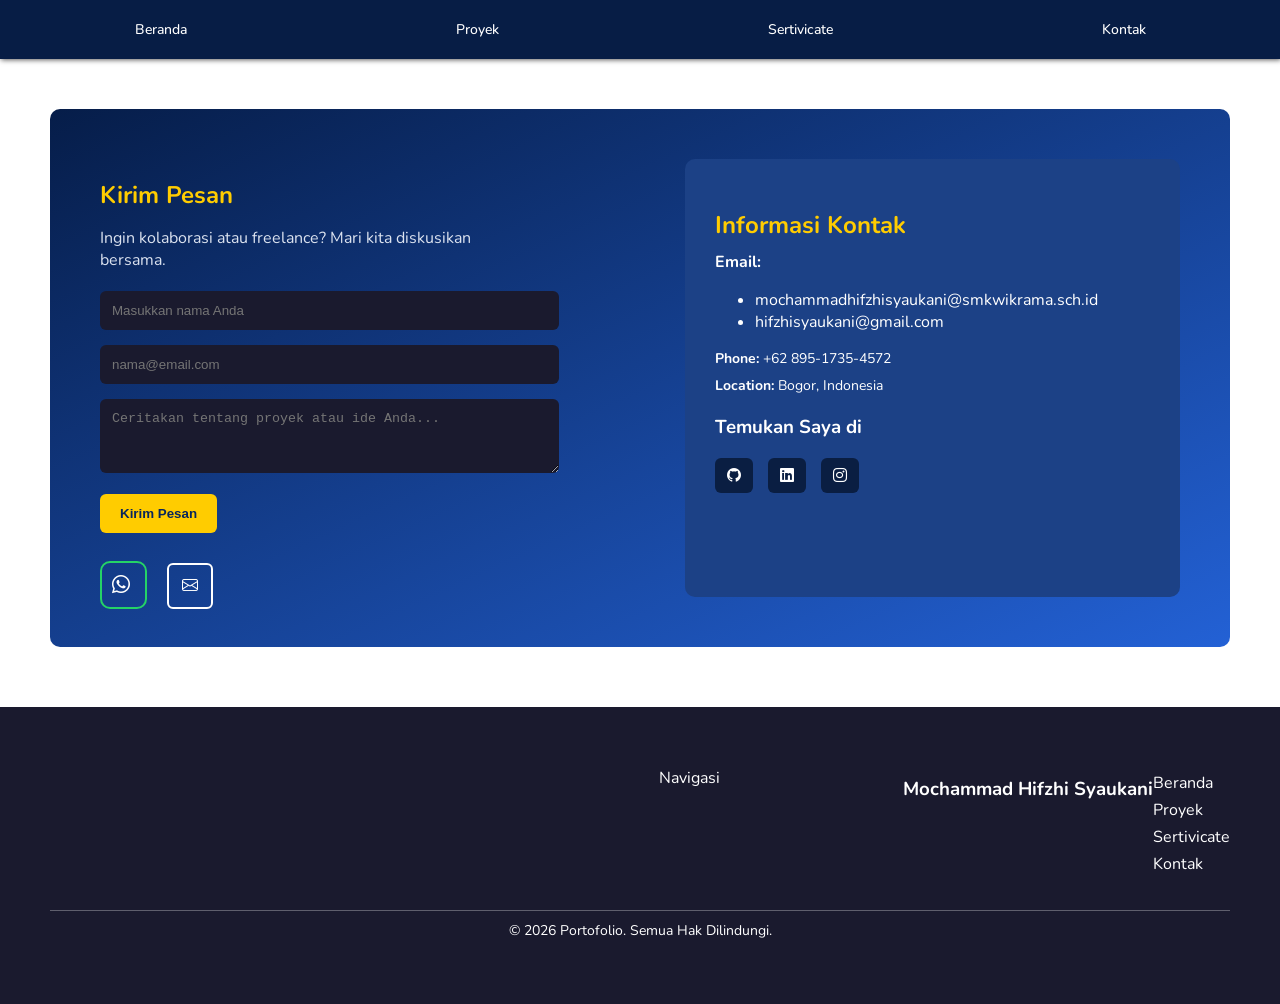
==== src/page/Kontak.html @ ff63d04f "Portofolio rill website" ====
<!DOCTYPE html>
<html lang="en">

<head>
    <meta charset="UTF-8">
    <meta name="viewport" content="width=device-width, initial-scale=1.0">
    <title>Document</title>

    <link rel="stylesheet" href="/src/style/global.css">
    <link rel="stylesheet" href="/src/style/kontak.css">

    <link
        href="https://fonts.googleapis.com/css2?family=Nunito:wght@400;500;600;700;800;900&family=Fraunces:ital,opsz,wght@0,9..144,300;0,9..144,700;0,9..144,900;1,9..144,400&display=swap"
        rel="stylesheet" />

    <link rel="preconnect" href="https://fonts.googleapis.com">
    <link rel="preconnect" href="https://fonts.gstatic.com" crossorigin>
    <link href="https://fonts.googleapis.com/css2?family=Caveat:wght@400..700&display=swap" rel="stylesheet">

    <!-- <link rel="stylesheet" href="https://jsdelivr.net"> -->

    <link rel="stylesheet" href="https://cdn.jsdelivr.net/npm/bootstrap-icons@1.11.3/font/bootstrap-icons.css">

</head>

<body>
    <header id="nav">

    </header>

    <main>
        <section class="contact">
            <div class="contact-form">
                <h2>Kirim Pesan</h2>
                <p>Ingin kolaborasi atau freelance? Mari kita diskusikan bersama.</p>
                <form action="https://formspree.io/f/mgojgjlw" method="POST">
                    <input type="text" name="name" placeholder="Masukkan nama Anda" required>
                    <input type="email" name="email" placeholder="nama@email.com" required>
                    <textarea name="message" placeholder="Ceritakan tentang proyek atau ide Anda..."
                        required></textarea>
                    <button type="submit">Kirim Pesan</button>
                </form>

                <div class="extra-links">
                    <a href="#" onclick="sendWhatsApp()" class="btn-whatsapp">
                        <i class="bi bi-whatsapp"></i>
                    </a>
                    <a href="mailto:hifzhisyaukani@gmail.com" class="btn-email">
                        <i class="bi bi-envelope"></i>
                    </a>
                </div>

            </div>

            <div class="contact-info">
                <h2>Informasi Kontak</h2>
                <strong>Email:</strong>
                <!-- <p> -->
                <ul>
                    <li>mochammadhifzhisyaukani@smkwikrama.sch.id</li>
                    <li>hifzhisyaukani@gmail.com</li>
                </ul>
                <!-- </p> -->
                <p><strong>Phone:</strong> +62 895-1735-4572</p>
                <p><strong>Location:</strong> Bogor, Indonesia</p>

                <h3>Temukan Saya di</h3>
                <div class="social-links">
                    <a href="https://github.com/mochammadhifzhisyaukani" target="_blank"><i class="bi bi-github"></i></a>
                    <a href="https://www.linkedin.com/in/mochammad-hifzhiii-syaukani-872305386" target="_blank"><i class="bi bi-linkedin"></i></a>
                    <a href="https://www.instagram.com/hfzi_25?igsh=dnJ2Z2tsb2R6cjhy" target="_blank"><i class="bi bi-instagram"></i></a>
                </div>
            </div>
        </section>

    </main>

    <footer id="footer"></footer>
</body>
<script src="/src/js/navbar.js"></script>
<script src="/src/js/footer.js"></script>
<script src="/src/js/kontak.js"></script>

</html>
---- src/style/global.css ----
body {
  margin: 0;
  font-family: "Nunito", sans-serif;
}

.navbar {
  z-index: 1000000;
  background-color: #071d45;
  display: flex;
  justify-content: space-around;
  padding: 20px 0;
  box-shadow: #605f5f 1px 1px 5px 0px;
}
.navbar a {
  color: #fff;
  text-decoration: none;
  font-size: 14px;
  font-weight: 500;
  transition: 0.1s ease-in-out;
}
.navbar a:hover {
  color: #00adb5;
}

footer {
  background-color: #1a1a2e;
  color: #fff;
  padding: 20px;
  text-align: center;
}

.footer-container {
  display: flex;
  justify-content: space-between;
  align-items: flex-start;
  color: white;
  padding: 30px;
  flex-wrap: wrap;
}

.footer-links {
  list-style: none;
  padding: 0;
  margin: 10px 0;
}

.footer-container > div {
  flex: 1;
  margin: 10px;
}

.footer-container h2 {
  margin-bottom: 10px;
  font-size: 18px;
  color: #ffff;
}

.footer-links {
  list-style: none;
  padding: 0;
  justify-content: center;
  text-align: left;
}

.footer-links li {
  margin: 5px 0;
}

.footer-links a {
  color: #fff;
  text-decoration: none;
}

.footer-copy {
  text-align: center;
  margin-top: 20px;
  width: 100%;
  font-size: 14px;
  border-top: 1px solid rgba(255,255,255,0.3);
  padding-top: 10px;
}
---- src/style/kontak.css ----
.contact {
  margin: 50px;
  border-radius: 10px;
  display: flex;
  flex-wrap: wrap;
  gap: 40px;
  padding: 50px;
  background: linear-gradient(to top left, #2361d5, #061d49);
  color: #fff;
  margin-bottom: 60px;
}

.contact-form,
.contact-info {
  flex: 1;
  min-width: 300px;
}

.contact-info {
  margin-left: 110px !important;
  padding: 30px;
  border-radius: 10px;
  background-color: #1c4186;
}

.contact-form h2,
.contact-info h2 {
  color: #ffcc00;
  margin-bottom: 10px;
}

.contact-form p {
  color: #dce3f0;
  margin-bottom: 20px;
}

.contact-form input,
.contact-form textarea {
  width: 100%;
  padding: 12px;
  margin-bottom: 15px;
  border: none;
  border-radius: 6px;
  background: #1a1a2e;
  color: #fff;
}

.contact-form textarea {
  height: 50px;
}

.contact-form button {
  background: #ffcc00;
  color: #08265c;
  padding: 12px 20px;
  border: none;
  border-radius: 6px;
  font-weight: 600;
  cursor: pointer;
  transition: 0.3s ease-in-out;
}

.contact-form button:hover {
  background: #ffd633;
}

.contact-info p {
  margin: 8px 0;
  font-size: 14px;
}

.social-links {
  margin-top: 15px;
  display: flex;
  gap: 15px;
}

.social-links a {
  background: #0a1e42;
  color: #fff;
  padding: 8px 12px;
  border-radius: 6px;
  text-decoration: none;
  font-size: 14px;
  transition: 0.3s ease-in-out;
}

.social-links a:hover {
  background: #09204a;
  transform: scale(1.05);
}

.extra-links {
  margin-top: 40px;
  gap: 20px;
}

.btn-whatsapp {
  border: 2px solid #25d366;
  margin-right: 20px;
  padding: 10px;
  border-radius: 10px;
  text-decoration: none;
  color: white;
  font-weight: 600;
  font-size: large;
  transition: 0.3s ease-in-out;
}

.btn-whatsapp:hover {
  background-color: #25d366;
  transform: scale(1.1) !important;
}

.btn-email {
  border: 2px solid #fff;
  padding: 10px 13px;
  border-radius: 6px;
  text-decoration: none;
  color: white;
  font-weight: 600;
  transition: 0.3s ease-in-out;
}

.btn-email:hover {
  background-color: #1a73e8;
  border-color: #1a73e8;
  transform: translateX(15px);
}
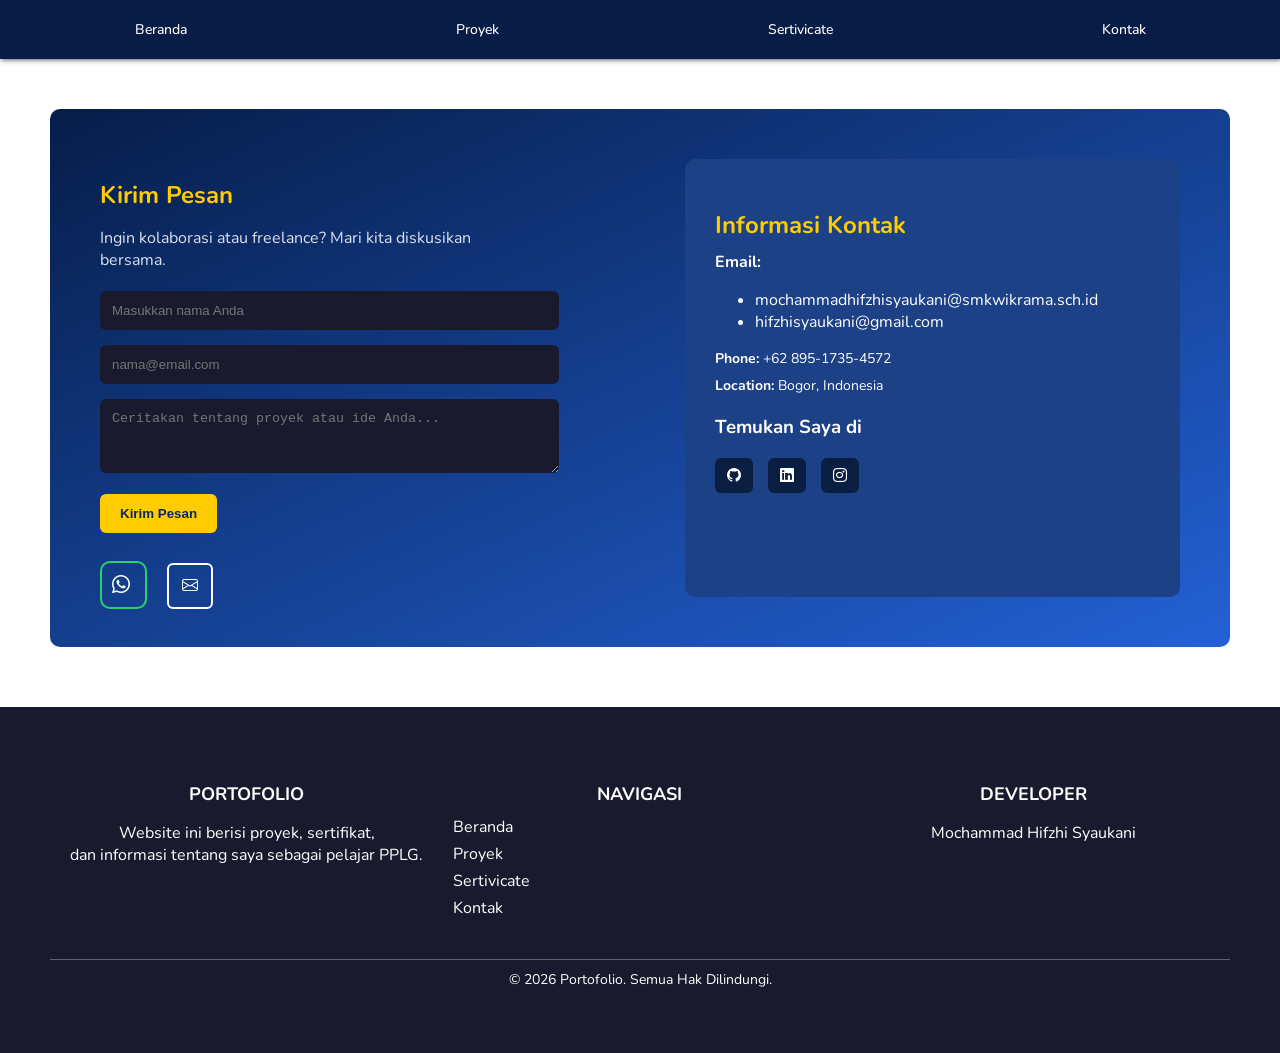
==== commit 618d3841: "porto push 2" ====
--- a/src/page/Kontak.html
+++ b/src/page/Kontak.html
@@ -4,10 +4,10 @@
 <head>
     <meta charset="UTF-8">
     <meta name="viewport" content="width=device-width, initial-scale=1.0">
-    <title>Document</title>
+    <title>Portfolio - Kontak</title>
 
-    <link rel="stylesheet" href="/src/style/global.css">
-    <link rel="stylesheet" href="/src/style/kontak.css">
+    <link rel="stylesheet" href="../style/global.css">
+    <link rel="stylesheet" href="../style/kontak.css">
 
     <link
         href="https://fonts.googleapis.com/css2?family=Nunito:wght@400;500;600;700;800;900&family=Fraunces:ital,opsz,wght@0,9..144,300;0,9..144,700;0,9..144,900;1,9..144,400&display=swap"
@@ -77,8 +77,8 @@
 
     <footer id="footer"></footer>
 </body>
-<script src="/src/js/navbar.js"></script>
-<script src="/src/js/footer.js"></script>
-<script src="/src/js/kontak.js"></script>
+<script src="../js/navbar.js"></script>
+<script src="../js/footer.js"></script>
+<script src="../js/kontak.js"></script>
 
 </html>
